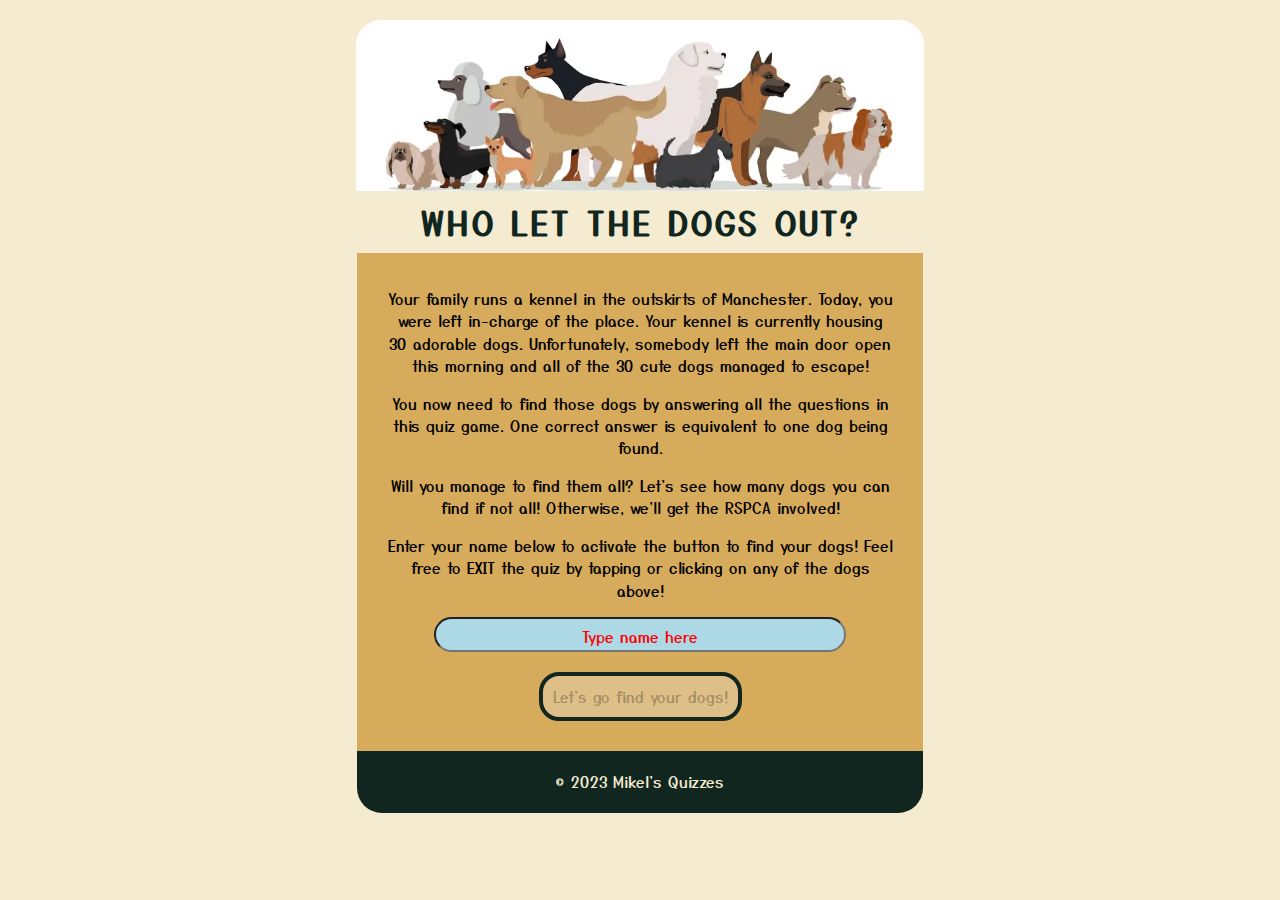
==== index.html @ ae483c35 "Add label for input element" ====
<!DOCTYPE html>
<html lang="en">
  <head>
    <meta charset="UTF-8">
    <meta name="viewport" content="width=device-width, initial-scale=1.0">
    <!-- Stylesheet -->
    <link rel="stylesheet" href="assets/css/style.css">
    <!-- Webpage Title -->
    <title>Who Let The Dogs Out?</title>
    <!-- Meta tags for search engines -->
    <meta
      name="description"
      content="Dogs quiz. Quiz game about dogs, dog breeds"
    >
    <meta
      name="keywords"
      content="dogs, animals, quiz, quizzes, games, canines,
        pets, petlovers, doglovers, animal lover, dog breeds"
    >
    <!-- Favicon -->
    <link
      rel="apple-touch-icon"
      sizes="180x180"
      href="assets/favicon/apple-touch-icon.png"
    >
    <link
      rel="icon"
      type="image/png"
      sizes="32x32"
      href="assets/favicon/favicon-32x32.png"
    >
    <link
      rel="icon"
      type="image/png"
      sizes="16x16"
      href="assets/favicon/favicon-16x16.png"
    >
    <link rel="manifest" href="assets/favicon/site.webmanifest">
  </head>

  <body>
    <!-- Header of the main page, includes title of the quiz game -->
    <header id="header-image">
        <img src="assets/images/dogs-heading.webp" alt="Group of dogs">
        <h1>Who Let The Dogs Out?</h1>
    </header>
    <main>
      <!-- Two pages of the quiz: story/instructions page & main game page -->
      <!-- Initial page: Story/Instructions -->
      <div id="instructions-page" class="page">
        <p>
          Your family runs a kennel in the outskirts of Manchester. Today, you
          were left in-charge of the place. Your kennel is currently housing 30
          adorable dogs. Unfortunately, somebody left the main door open this
          morning and all of the 30 cute dogs managed to escape!
        </p>
        <p>
          You now need to find those dogs by answering all the questions in this
          quiz game. One correct answer is equivalent to one dog being found.
        </p>
        <p>
          Will you manage to find them all? Let's see how many dogs you can find
          if not all! Otherwise, we'll get the RSPCA involved!
        </p>
        <!-- Note for user to click header to exit quiz -->
        <p>Enter your name below to activate the button to find your dogs! 
          Feel free to EXIT the quiz by tapping or clicking on any of the dogs 
          above!
        </p>
        <!-- Form section requiring name input form user -->
        <form>
          <label for="username"></label>
          <input type="text" name="username" id="username"
              placeholder="Type name here" required>
          <br>
        </form>
        <!-- Button to start the quiz -->
        <button id="start-quiz-btn" class="btn start-quiz-btn" 
                  aria-label="start-quiz" type="submit" disabled>
            Let's go find your dogs!
        </button>
      </div>

      <!-- Main page: main game page. This page will be hidden at the beginning
        while instructions page is being displayed -->
      <div id="game-page" class="game-page page hide">
        <!-- Status section. This will show the score of the player -->
        <div class="status">
          <span id="dogs-found" class="correct"
            >Dogs found: <span id="correct-answer">0</span> 
          </span>
          <span id="dogs-lost" class="wrong"
            >Dogs lost: <span id="wrong-answer">0</span>
          </span>
        </div>

        <!-- Quiz questions will be displayed individually here -->
        <div id="question" class="question page">Question here
        </div>
        <!-- Back to instructions page: appears after the quiz -->
        <div id="back-to-instructions" class="hide page">
          <button class="btn" 
          aria-label="Back button (returns to the instruction page)">
          Back to the Kennel</button>
        </div>
        <!-- Multiple answers here. 4 buttons = 4 options per question -->
        <div id="option-buttons">
          <button class="option-btn" aria-label="Option 1">Option 1</button>
          <button class="option-btn" aria-label="Option 2">Option 2</button>
          <button class="option-btn" aria-label="Option 3">Option 3</button>
          <button class="option-btn" aria-label="Option 4">Option 4</button>
        </div>
        <!-- Trivia section: This section shows up when user chooses an answer 
            to confirm whether user chose the correct or wrong answer, 
            afterwards, a trivia/explanation and images are displayed -->
        <div id="correct-wrong" class="correct-wrong hide">
          <h2>You found a dog!</h2>
        </div>
        <div id="happy-dog" class="happy-sad-dog hide">
          <img src="assets/images/dancing-dog.gif" class="dancing-dog"
          alt="Cartoon image of a dancing dog">
        </div>
        <div id="sad-dog" class="happy-sad-dog hide">
          <img src="assets/images/sad-dog.gif" class="sad-dog"
          alt="Cartoon image of a sad dog">
        </div>
        <div id="sad-result" class="hide">
          <img src="assets/images/sad-dog-1.gif" class="sad-result result-gif"
          alt="Cartoon image of a sad dog">
        </div>
        <div id="happy-result" class="hide">
          <img src="assets/images/happy-dog.gif" class="happy-result result-gif"
          alt="Cartoon image of a happy dog">
        </div>
        <!-- This is the trivia section -->
        <div id="trivia" class="trivia hide">
          <p>
            Dog’s nose, when combined with the shape of its nostril openings, is
            believed to make a mark that is distinctive enough to conclusively
            identify one dog among all others.
          </p>
        </div>
        <!-- Next question button -->
        <div>
          <button id="next-question-btn" class="next-question-btn hide btn"
          aria-label="Next question (moves to the next question)">
            Hurry! Find more dogs!
          </button>
        </div>
      </div>
    </main>
    <!-- Footer -->
    <footer>
      <p>&copy; 2023 Mikel's Quizzes</p>
    </footer>
    <!-- JavaScript file-->
    <script src="assets/js/script.js"></script>
  </body>
</html>
---- assets/css/style.css ----
/* Google font import */
@import url('https://fonts.googleapis.com/css2?family=Yusei+Magic&display=swap');

/* Colours root - for consistency of colours to be used for this project */
:root {
    --cream: #F4EBD0;
    --gold: #d6ab5b;
    --charcoal: #122620;
    --tan: #B68D40;
    --lightblue: #ADD8E6;
    --lightyellow: #FFEE75;
}

/* General styles */

body {
    background-color: var(--cream);
    text-align: center;
    font-family: 'Yusei Magic', sans-serif;
    font-size: 15px;
    line-height: 1.1rem;
}

h1 {
    color: var(--charcoal);
    margin-top: 10px;
    margin-bottom: 10px;
    text-transform: uppercase;
    font-size: 20px;
}

h2 {
    color: var(--charcoal);
}

img {
    display: block;
    width: 97%;
    height: auto;
    margin-left: auto;
    margin-right: auto;
    border-radius: 25px 25px 0 0;
}

input {
    align-self: auto;
    margin-bottom: 0px;
    width: 80%
}

/* Placeholder styling */
::placeholder {
    font-size: 15px;
    color: red;
}

footer {
    display: block;
    background-color: var(--charcoal);
    color: var(--cream);
    padding: 5px 30px 5px 30px;
    width: 81%;
    margin-left: auto;
    margin-right: auto;
    border-radius: 0 0 25px 25px;
}

/* Main, Instructions, Quiz Pages styling */
.page {
    display: block;
    background-color: var(--gold);
    padding: 20px 30px 30px 30px;
    width: 81%;
    margin-left: auto;
    margin-right: auto;
}

/* Quiz Page Features and Buttons Styling */
.correct {
    float: left;
    color: green;
    border: solid 2px var(--tan);
    border-radius: 10px 10px 10px 10px;
    background-color: whitesmoke;
    padding: 6px;
}

.wrong {
    float: right;
    color: darkred;
    border: solid 2px var(--tan);
    border-radius: 10px 10px 10px 10px;
    background-color: whitesmoke;
    padding: 6px;
}

.correct-answer {
    background: rgb(143, 255, 99);
}

.wrong-answer {
    background: red;
}

.change-background {
    background-color: rgba(233, 47, 0, 0.87);
}

/* Deactivated Hover styling */
.nohover {
    pointer-events: none;
}

.question {
    margin-top: 30px;
    margin-bottom: 20px;
}

.status {
    text-transform: uppercase;
    font-size: 10px;
    margin-bottom: 50px;
}

.correct-wrong {
    margin-top: 25px;
}

/* Very important HIDE class used frequently in JavaScript for hiding and
showing Divs in html */
.hide {
    display: none;
}

/* Question page styling */
#question {
    background-color: var(--charcoal);
    border-radius: 25px;
    color: var(--cream);
    padding: 20px;
}

/* Back to instruction div(button) styling */
#back-to-instructions {
    background-color: var(--charcoal);
    border-radius: 25px;
    color: var(--cream);
    padding: 2px;
    margin-bottom: 20px;
    width: 35%;
}

/* Trivia section styling */
#trivia {
    background-color: var(--lightblue);
    margin-top: 30px;
    margin-bottom: 20px;
    border-radius: 25px;
    padding: 20px;
}

/* Buttons styling */
/* General buttons styling */
button {
    font-family: 'Yusei Magic', sans-serif;
    font-size: 100%;
    padding: 10px;
    border: solid 4px var(--charcoal);
    border-radius: 20px;
    cursor: pointer;
}

/* Button background change on hover */
button:hover {
    background: var(--lightyellow);
}

/* Options/Answers buttons styling */
.option-btn {
    width: 90%;
    margin: 8px;
}

.option-btn:hover {
    background: var(--lightblue);
    padding-right: 25px;
}

.option-btn:disabled {
    color: var(--charcoal);
}

/* GIF image styling - image appears when user selects and option */
.dancing-dog {
    display: flex;
    align-items: center;
    border: solid 3px var(--charcoal);
    width: 30%;
    border-radius: 50%;
    margin-top: 20px;
}

.sad-dog {
    display: flex;
    align-items: center;
    border: solid 3px var(--charcoal);
    width: 30%;
    border-radius: 50%;
    margin-top: 20px;
}

.result-gif {
    display: flex;
    align-items: center;
    border: solid 3px var(--charcoal);
    width: 35%;
    border-radius: 50%;
    margin-top: 20px;
    margin-bottom: 20px;
}

/* Form styling */
#username {
    background-color: #ADD8E6;
    border-radius: 20px;
    font-family: 'Yusei Magic', sans-serif;
    font-size: 20px;
    color: var(--charcoal);
    text-align: center;
    margin-bottom: 20px;
}

/* Media query: tablets and larger (768px and up) */
@media screen and (min-width: 768px) {
    body {
        line-height: 1.5rem;
        font-size: 17px;
    }

    img {
        margin-top: 20px;
        width: 80%;
    }

    footer {
        width: 72%;
    }


    .page {
        width: 72%;
    }

    h1 {
        font-size: 2.2rem;
        letter-spacing: 6px;
        margin-top: 30px;
        margin-bottom: 30px;
    }

    .question {
        margin-top: 50px;
    }

    .status {
        font-size: 20px;
    }
}

/* Large devices (laptops and desktops, 992px and up) */
@media screen and (min-width: 992px) {
    body {
        line-height: 1.4rem;
        font-size: 15px;
    }

    img {
        width: 45%;
    }

    .page {
        width: 40%;
    }

    footer {
        width: 40%;
    }

    h1 {
        font-size: 2rem;
        letter-spacing: 5px;
        margin-top: 20px;
        margin-bottom: 20px;
    }
}

/* Large devices (laptops and desktops, 1024px and up) */
@media screen and (min-width: 1024px) {
    h1 {
        font-size: 2rem;
        letter-spacing: 3px;
    }
}
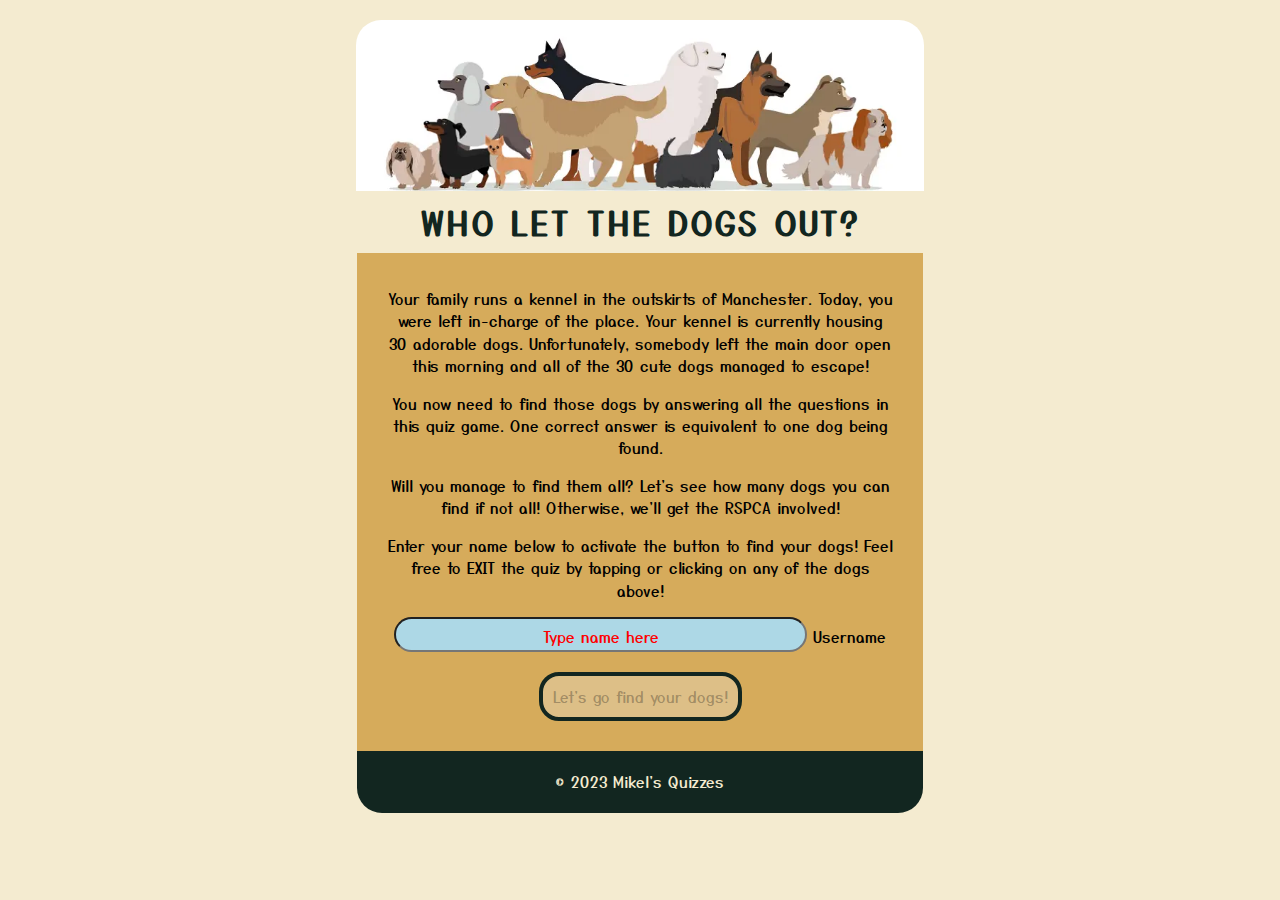
==== commit 8a6636e5: "Add label for the input element" ====
--- a/index.html
+++ b/index.html
@@ -67,13 +67,11 @@
           Feel free to EXIT the quiz by tapping or clicking on any of the dogs 
           above!
         </p>
-        <!-- Form section requiring name input form user -->
-        <form>
-          <label for="username"></label>
-          <input type="text" name="username" id="username"
+        <!-- Input section requiring name input from user --> 
+        <input type="text" name="username" id="username"
               placeholder="Type name here" required>
-          <br>
-        </form>
+        <label for="username" id="hide">Username</label>
+        <br>
         <!-- Button to start the quiz -->
         <button id="start-quiz-btn" class="btn start-quiz-btn" 
                   aria-label="start-quiz" type="submit" disabled>
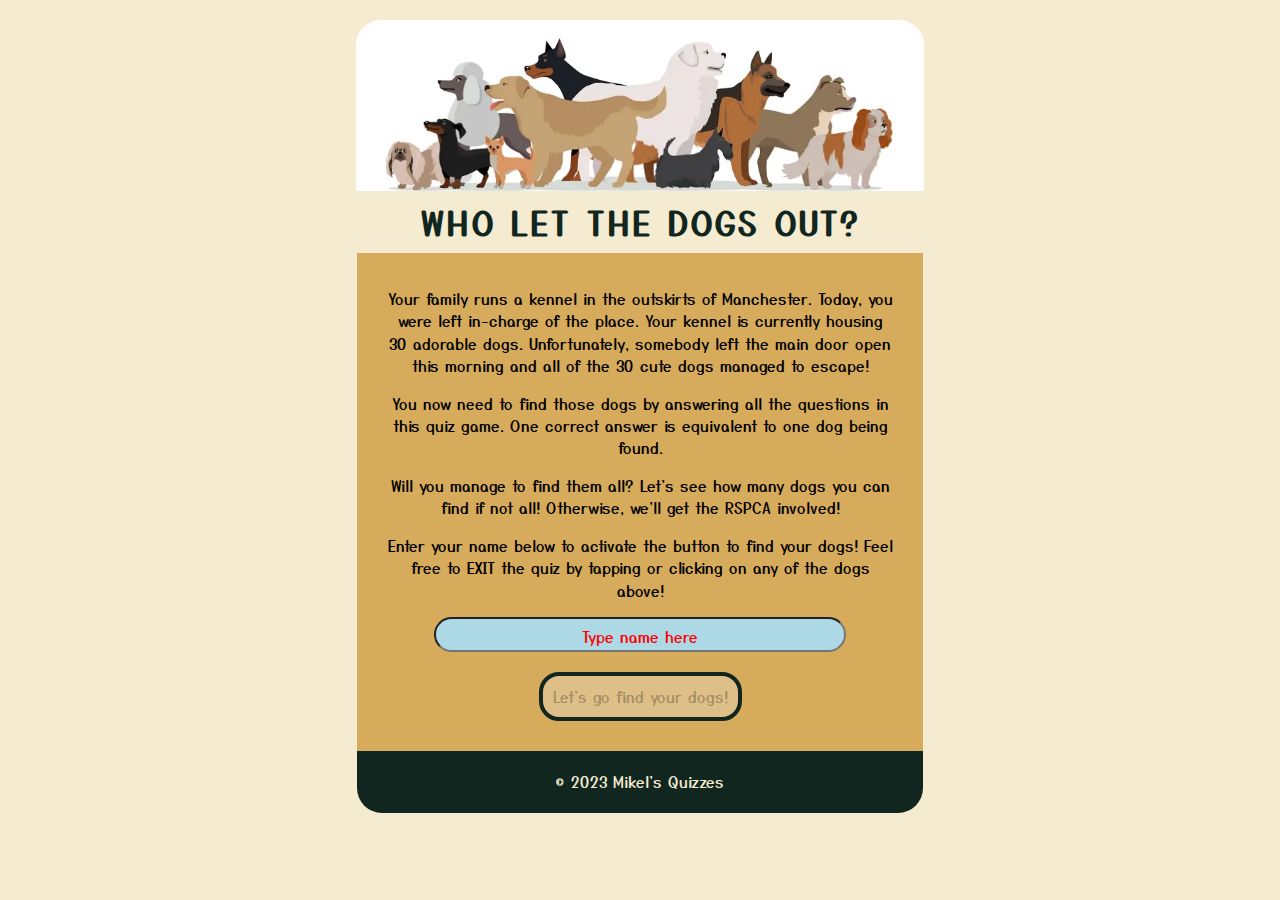
==== commit e17ae578: "Fix unhidden input label" ====
--- a/index.html
+++ b/index.html
@@ -68,9 +68,9 @@
           above!
         </p>
         <!-- Input section requiring name input from user --> 
+        <label for="username" class="hide">Username</label>
         <input type="text" name="username" id="username"
               placeholder="Type name here" required>
-        <label for="username" id="hide">Username</label>
         <br>
         <!-- Button to start the quiz -->
         <button id="start-quiz-btn" class="btn start-quiz-btn" 
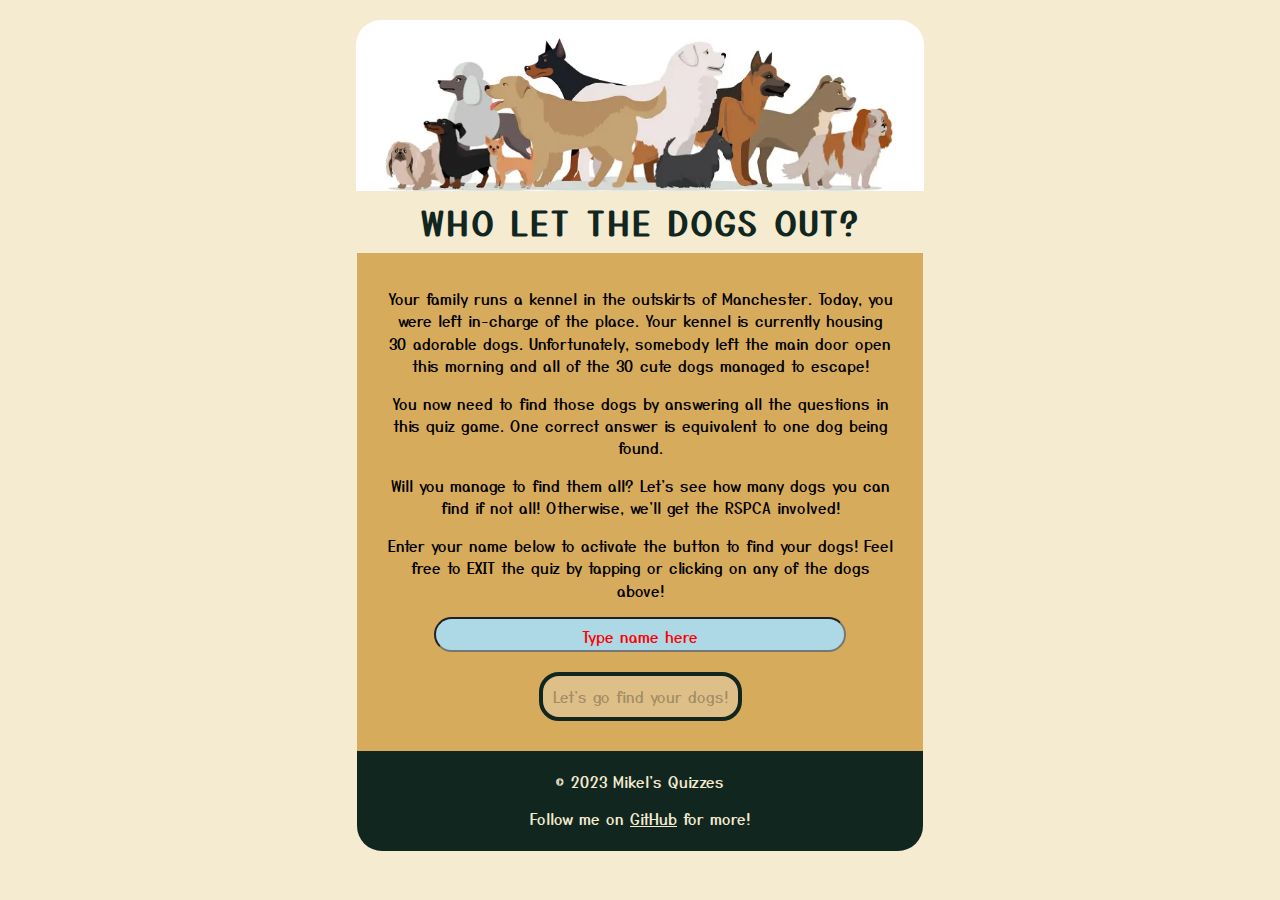
==== commit 79c6273d: "Update readme and add more info in the footer" ====
--- a/index.html
+++ b/index.html
@@ -68,7 +68,7 @@
           above!
         </p>
         <!-- Input section requiring name input from user --> 
-        <label for="username" class="hide">Username</label>
+        <label for="username" class="visually-hidden">Username</label>
         <input type="text" name="username" id="username"
               placeholder="Type name here" required>
         <br>
@@ -150,6 +150,8 @@
     <!-- Footer -->
     <footer>
       <p>&copy; 2023 Mikel's Quizzes</p>
+      <p>Follow me on <a href="https://github.com/mikel072889/">GitHub</a> 
+        for more!</p>
     </footer>
     <!-- JavaScript file-->
     <script src="assets/js/script.js"></script>
--- a/assets/css/style.css
+++ b/assets/css/style.css
@@ -46,6 +46,10 @@
     align-self: auto;
     margin-bottom: 0px;
     width: 80%
+}
+
+a {
+    color: var(--cream);
 }
 
 /* Placeholder styling */
@@ -132,6 +136,21 @@
     display: none;
 }
 
+/* Hide form label content for the input - 
+code reference and copied from
+https: //a11y-guidelines.orange.com/en/articles/accessible-hiding*/
+
+.visually-hidden {
+    position: absolute;
+    width: 1px !important;
+    height: 1px !important;
+    padding: 0 !important;
+    margin: -1px !important;
+    overflow: hidden !important;
+    white-space: nowrap !important;
+    border: 0 !important;
+}
+
 /* Question page styling */
 #question {
     background-color: var(--charcoal);
